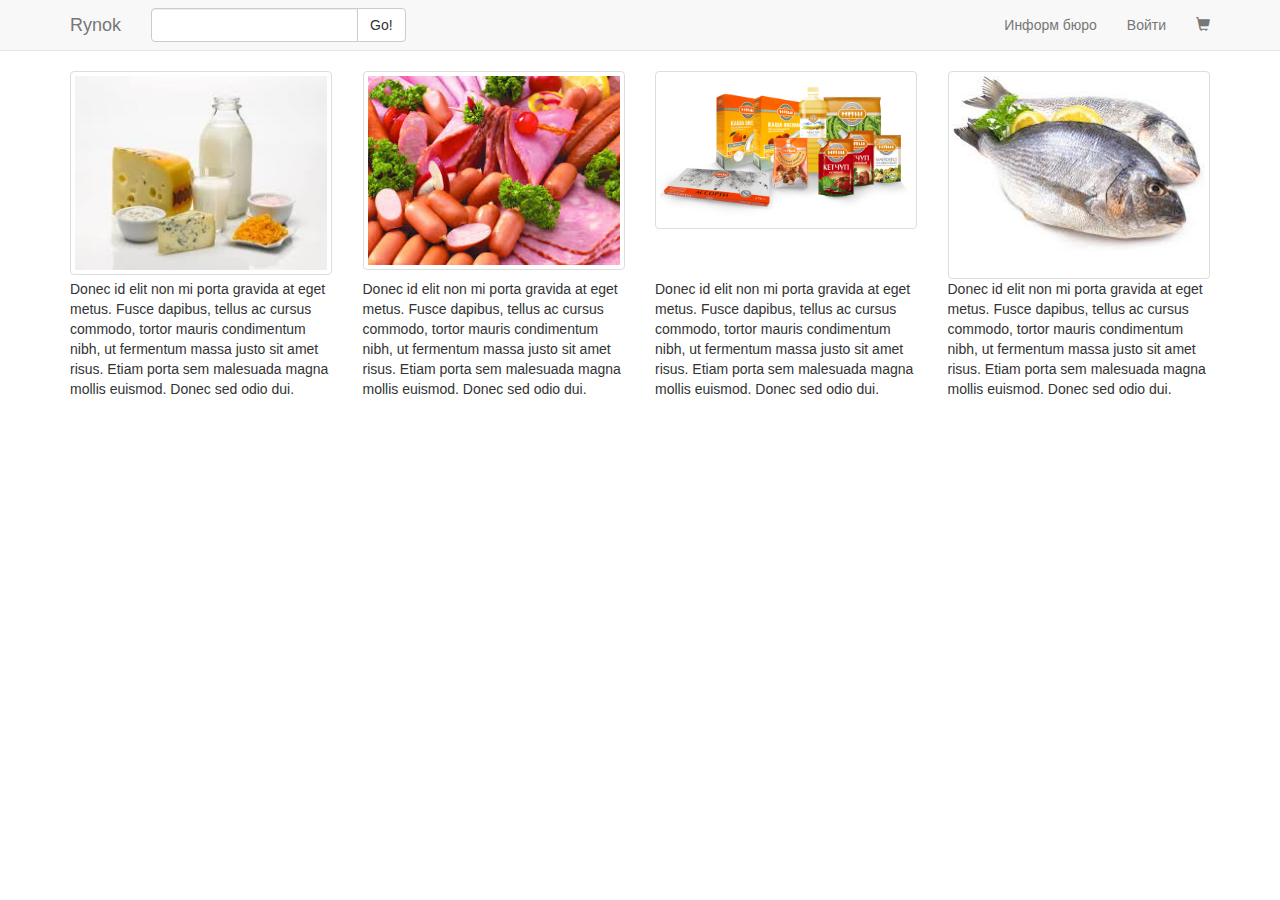
==== bootstrap/index.html @ 443b8b7c "img" ====
<!DOCTYPE html>
<html lang="en">
  <head>
    <meta charset="utf-8">
    <meta http-equiv="X-UA-Compatible" content="IE=edge">
    <meta name="viewport" content="width=device-width, initial-scale=1">
    <title>Bazar</title>

    <!-- Bootstrap -->
    <link href="css/bootstrap.min.css" rel="stylesheet">

    <!-- HTML5 shim and Respond.js for IE8 support of HTML5 elements and media queries -->
    <!-- WARNING: Respond.js doesn't work if you view the page via file:// -->
    <!--[if lt IE 9]>
      <script src="https://oss.maxcdn.com/html5shiv/3.7.2/html5shiv.min.js"></script>
      <script src="https://oss.maxcdn.com/respond/1.4.2/respond.min.js"></script>
    <![endif]-->
  </head>
  <body>

    <nav class="navbar navbar-default navbar-static-top" role="navigation">
      <div class="container">
        <!-- Brand and toggle get grouped for better mobile display -->
        <div class="navbar-header">
          <button type="button" class="navbar-toggle" data-toggle="collapse" data-target="#bs-example-navbar-collapse-1">
                <span class="sr-only">Toggle navigation</span>
                <span class="icon-bar"></span>
                <span class="icon-bar"></span>
                <span class="icon-bar"></span>
              </button>
          <a class="navbar-brand" href="#">Rynok</a>
        </div>

        <!-- Collect the nav links, forms, and other content for toggling -->
        <div class="collapse navbar-collapse" id="bs-example-navbar-collapse-1">
          <form class="navbar-form navbar-left" role="search">
            <div class="input-group">
              <input type="text" class="form-control">
              <span class="input-group-btn">
                <button class="btn btn-default" type="button">Go!</button>
              </span>
            </div>
          </form>
          <ul class="nav navbar-nav navbar-right">
            <li><a href="#">Информ бюро</a></li>
            <li><a href="#">Войти</a></li>
            <li><a href="#"><span class="glyphicon glyphicon-shopping-cart"></span></a></li>
            
            
          </ul>
        </div><!-- /.navbar-collapse -->
      </div><!-- /.container-fluid -->
    </nav>

    <div class="container">

      <div class="row">
        <div class="col-lg-3">
          <img src="./img/download.jpg" class="img-responsive img-thumbnail" alt="Responsive image">
        </div>  
        <div class="col-lg-3">
           <img src="./img/download (1).jpg" class="img-responsive img-thumbnail" alt="Responsive image">
        </div>  
        <div class="col-lg-3">
            <img src="./img/nash_produkt.jpg" class="img-responsive img-thumbnail" alt="Responsive image">
        </div>  
        <div class="col-lg-3">
           <img src="./img/download (2).jpg" class="img-responsive img-thumbnail" alt="Responsive image">
        </div> 
        
          <div class="col-lg-3">
            <p>Donec id elit non mi porta gravida at eget metus. Fusce dapibus, tellus ac cursus commodo, tortor mauris condimentum nibh, ut fermentum massa justo sit amet risus. Etiam porta sem malesuada magna mollis euismod. Donec sed odio dui.</p>
        </div>  
        <div class="col-lg-3">
            <p>Donec id elit non mi porta gravida at eget metus. Fusce dapibus, tellus ac cursus commodo, tortor mauris condimentum nibh, ut fermentum massa justo sit amet risus. Etiam porta sem malesuada magna mollis euismod. Donec sed odio dui.</p>
        </div>  
        <div class="col-lg-3">
            <p>Donec id elit non mi porta gravida at eget metus. Fusce dapibus, tellus ac cursus commodo, tortor mauris condimentum nibh, ut fermentum massa justo sit amet risus. Etiam porta sem malesuada magna mollis euismod. Donec sed odio dui.</p>
        </div>  
        <div class="col-lg-3">
            <p>Donec id elit non mi porta gravida at eget metus. Fusce dapibus, tellus ac cursus commodo, tortor mauris condimentum nibh, ut fermentum massa justo sit amet risus. Etiam porta sem malesuada magna mollis euismod. Donec sed odio dui.</p>
        </div> 
      </div>
       
    </div>
    <!-- jQuery (necessary for Bootstrap's JavaScript plugins) -->
    <script src="https://ajax.googleapis.com/ajax/libs/jquery/1.11.2/jquery.min.js"></script>
    <!-- Include all compiled plugins (below), or include individual files as needed -->
    <script src="js/bootstrap.min.js"></script>
  </body>
</html>
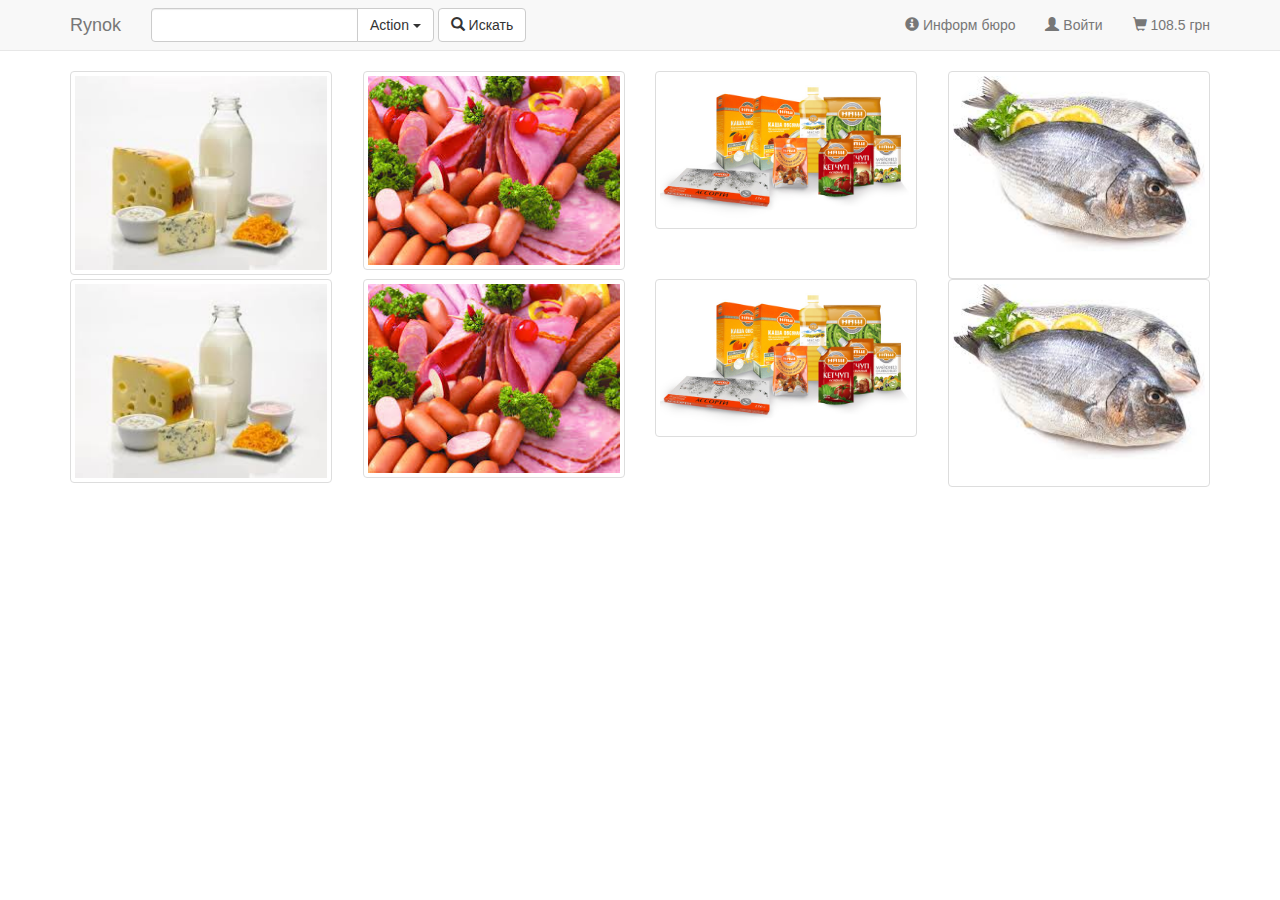
==== commit aa5a4c17: "body" ====
--- a/bootstrap/index.html
+++ b/bootstrap/index.html
@@ -33,18 +33,27 @@
 
         <!-- Collect the nav links, forms, and other content for toggling -->
         <div class="collapse navbar-collapse" id="bs-example-navbar-collapse-1">
+          
           <form class="navbar-form navbar-left" role="search">
             <div class="input-group">
-              <input type="text" class="form-control">
-              <span class="input-group-btn">
-                <button class="btn btn-default" type="button">Go!</button>
-              </span>
+                <input type="text" class="form-control">
+                <div class="input-group-btn">
+                    <button type="button" class="btn btn-default dropdown-toggle" data-toggle="dropdown">Action <span class="caret"></span></button>
+                    <ul class="dropdown-menu pull-right">
+                        <li><a href="#">Action</a></li>
+                        <li><a href="#">Another action</a></li>
+                        <li class="divider"></li>
+                        <li><a href="#">Separated link</a></li>
+                    </ul>
+                </div>
             </div>
+            <button class="btn btn-default" type="button"><span class="glyphicon glyphicon-search"></span> Искать</button>
           </form>
+
           <ul class="nav navbar-nav navbar-right">
-            <li><a href="#">Информ бюро</a></li>
-            <li><a href="#">Войти</a></li>
-            <li><a href="#"><span class="glyphicon glyphicon-shopping-cart"></span></a></li>
+            <li><a href="#"><span class="glyphicon glyphicon-info-sign"></span> Информ бюро</a></li>
+            <li><a href="#"><span class="glyphicon glyphicon-user"></span> Войти</a></li>
+            <li><a href="#"><span class="glyphicon glyphicon-shopping-cart"></span> 108.5 грн</a></li>
             
             
           </ul>
@@ -69,16 +78,16 @@
         </div> 
         
           <div class="col-lg-3">
-            <p>Donec id elit non mi porta gravida at eget metus. Fusce dapibus, tellus ac cursus commodo, tortor mauris condimentum nibh, ut fermentum massa justo sit amet risus. Etiam porta sem malesuada magna mollis euismod. Donec sed odio dui.</p>
+          <img src="./img/download.jpg" class="img-responsive img-thumbnail" alt="Responsive image">
         </div>  
         <div class="col-lg-3">
-            <p>Donec id elit non mi porta gravida at eget metus. Fusce dapibus, tellus ac cursus commodo, tortor mauris condimentum nibh, ut fermentum massa justo sit amet risus. Etiam porta sem malesuada magna mollis euismod. Donec sed odio dui.</p>
+           <img src="./img/download (1).jpg" class="img-responsive img-thumbnail" alt="Responsive image">
         </div>  
         <div class="col-lg-3">
-            <p>Donec id elit non mi porta gravida at eget metus. Fusce dapibus, tellus ac cursus commodo, tortor mauris condimentum nibh, ut fermentum massa justo sit amet risus. Etiam porta sem malesuada magna mollis euismod. Donec sed odio dui.</p>
+            <img src="./img/nash_produkt.jpg" class="img-responsive img-thumbnail" alt="Responsive image">
         </div>  
         <div class="col-lg-3">
-            <p>Donec id elit non mi porta gravida at eget metus. Fusce dapibus, tellus ac cursus commodo, tortor mauris condimentum nibh, ut fermentum massa justo sit amet risus. Etiam porta sem malesuada magna mollis euismod. Donec sed odio dui.</p>
+           <img src="./img/download (2).jpg" class="img-responsive img-thumbnail" alt="Responsive image">
         </div> 
       </div>
        
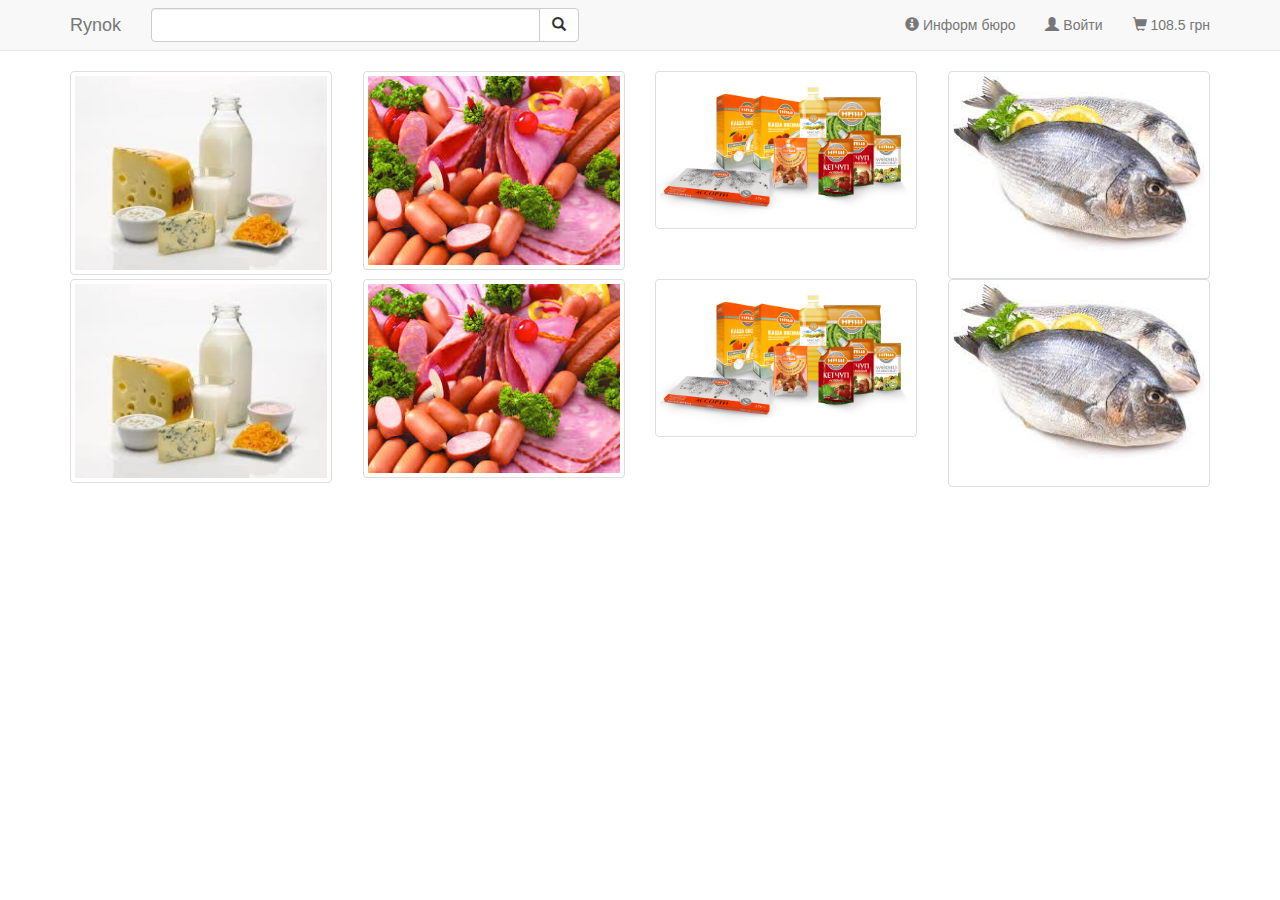
==== commit 54df4dcf: "search" ====
--- a/bootstrap/index.html
+++ b/bootstrap/index.html
@@ -1,6 +1,7 @@
 <!DOCTYPE html>
 <html lang="en">
-  <head>
+
+<head>
     <meta charset="utf-8">
     <meta http-equiv="X-UA-Compatible" content="IE=edge">
     <meta name="viewport" content="width=device-width, initial-scale=1">
@@ -15,86 +16,98 @@
       <script src="https://oss.maxcdn.com/html5shiv/3.7.2/html5shiv.min.js"></script>
       <script src="https://oss.maxcdn.com/respond/1.4.2/respond.min.js"></script>
     <![endif]-->
-  </head>
-  <body>
+    <style type="text/css">
+    @media (min-width: 1170px) {
+      .navbar-search {
+        width: 65%!important;
+      }
+      
+    }
+
+    </style>
+</head>
+
+<body>
 
     <nav class="navbar navbar-default navbar-static-top" role="navigation">
-      <div class="container">
-        <!-- Brand and toggle get grouped for better mobile display -->
-        <div class="navbar-header">
-          <button type="button" class="navbar-toggle" data-toggle="collapse" data-target="#bs-example-navbar-collapse-1">
-                <span class="sr-only">Toggle navigation</span>
-                <span class="icon-bar"></span>
-                <span class="icon-bar"></span>
-                <span class="icon-bar"></span>
-              </button>
-          <a class="navbar-brand" href="#">Rynok</a>
+        <div class="container">
+            <!-- Brand and toggle get grouped for better mobile display -->
+            <div class="navbar-header">
+                <button type="button" class="navbar-toggle" data-toggle="collapse" data-target="#bs-example-navbar-collapse-1">
+                    <span class="sr-only">Toggle navigation</span>
+                    <span class="icon-bar"></span>
+                    <span class="icon-bar"></span>
+                    <span class="icon-bar"></span>
+                </button>
+                <a class="navbar-brand" href="#">Rynok</a>
+            </div>
+
+            <!-- Collect the nav links, forms, and other content for toggling -->
+            <div class="collapse navbar-collapse" id="bs-example-navbar-collapse-1">
+
+                <form class="navbar-form navbar-left navbar-search" role="search" >
+                    <div class="input-group navbar-search">
+                        <input type="text" class="form-control">
+                        <span class="input-group-btn">
+                            <button class="btn btn-default" type="button">
+                                <span class="glyphicon glyphicon-search"></span>
+                            </button>
+                        </span>
+                    </div>
+                </form>
+
+                <ul class="nav navbar-nav navbar-right">
+                    <li><a href="#"><span class="glyphicon glyphicon-info-sign"></span> Информ бюро</a>
+                    </li>
+                    <li><a href="#"><span class="glyphicon glyphicon-user"></span> Войти</a>
+                    </li>
+                    <li><a href="#"><span class="glyphicon glyphicon-shopping-cart"></span> 108.5 грн</a>
+                    </li>
+
+
+                </ul>
+            </div>
+            <!-- /.navbar-collapse -->
         </div>
-
-        <!-- Collect the nav links, forms, and other content for toggling -->
-        <div class="collapse navbar-collapse" id="bs-example-navbar-collapse-1">
-          
-          <form class="navbar-form navbar-left" role="search">
-            <div class="input-group">
-                <input type="text" class="form-control">
-                <div class="input-group-btn">
-                    <button type="button" class="btn btn-default dropdown-toggle" data-toggle="dropdown">Action <span class="caret"></span></button>
-                    <ul class="dropdown-menu pull-right">
-                        <li><a href="#">Action</a></li>
-                        <li><a href="#">Another action</a></li>
-                        <li class="divider"></li>
-                        <li><a href="#">Separated link</a></li>
-                    </ul>
-                </div>
-            </div>
-            <button class="btn btn-default" type="button"><span class="glyphicon glyphicon-search"></span> Искать</button>
-          </form>
-
-          <ul class="nav navbar-nav navbar-right">
-            <li><a href="#"><span class="glyphicon glyphicon-info-sign"></span> Информ бюро</a></li>
-            <li><a href="#"><span class="glyphicon glyphicon-user"></span> Войти</a></li>
-            <li><a href="#"><span class="glyphicon glyphicon-shopping-cart"></span> 108.5 грн</a></li>
-            
-            
-          </ul>
-        </div><!-- /.navbar-collapse -->
-      </div><!-- /.container-fluid -->
+        <!-- /.container-fluid -->
     </nav>
 
     <div class="container">
 
-      <div class="row">
-        <div class="col-lg-3">
-          <img src="./img/download.jpg" class="img-responsive img-thumbnail" alt="Responsive image">
-        </div>  
-        <div class="col-lg-3">
-           <img src="./img/download (1).jpg" class="img-responsive img-thumbnail" alt="Responsive image">
-        </div>  
-        <div class="col-lg-3">
-            <img src="./img/nash_produkt.jpg" class="img-responsive img-thumbnail" alt="Responsive image">
-        </div>  
-        <div class="col-lg-3">
-           <img src="./img/download (2).jpg" class="img-responsive img-thumbnail" alt="Responsive image">
-        </div> 
-        
-          <div class="col-lg-3">
-          <img src="./img/download.jpg" class="img-responsive img-thumbnail" alt="Responsive image">
-        </div>  
-        <div class="col-lg-3">
-           <img src="./img/download (1).jpg" class="img-responsive img-thumbnail" alt="Responsive image">
-        </div>  
-        <div class="col-lg-3">
-            <img src="./img/nash_produkt.jpg" class="img-responsive img-thumbnail" alt="Responsive image">
-        </div>  
-        <div class="col-lg-3">
-           <img src="./img/download (2).jpg" class="img-responsive img-thumbnail" alt="Responsive image">
-        </div> 
-      </div>
-       
+        <div class="row">
+
+            <div class="col-lg-3">
+                <img src="./img/download.jpg" class="img-responsive img-thumbnail" alt="Responsive image">
+            </div>
+            <div class="col-lg-3">
+                <img src="./img/download (1).jpg" class="img-responsive img-thumbnail" alt="Responsive image">
+            </div>
+            <div class="col-lg-3">
+                <img src="./img/nash_produkt.jpg" class="img-responsive img-thumbnail" alt="Responsive image">
+            </div>
+            <div class="col-lg-3">
+                <img src="./img/download (2).jpg" class="img-responsive img-thumbnail" alt="Responsive image">
+            </div>
+
+            <div class="col-lg-3">
+                <img src="./img/download.jpg" class="img-responsive img-thumbnail" alt="Responsive image">
+            </div>
+            <div class="col-lg-3">
+                <img src="./img/download (1).jpg" class="img-responsive img-thumbnail" alt="Responsive image">
+            </div>
+            <div class="col-lg-3">
+                <img src="./img/nash_produkt.jpg" class="img-responsive img-thumbnail" alt="Responsive image">
+            </div>
+            <div class="col-lg-3">
+                <img src="./img/download (2).jpg" class="img-responsive img-thumbnail" alt="Responsive image">
+            </div>
+        </div>
+
     </div>
     <!-- jQuery (necessary for Bootstrap's JavaScript plugins) -->
     <script src="https://ajax.googleapis.com/ajax/libs/jquery/1.11.2/jquery.min.js"></script>
     <!-- Include all compiled plugins (below), or include individual files as needed -->
     <script src="js/bootstrap.min.js"></script>
-  </body>
-</html>
+</body>
+
+</html>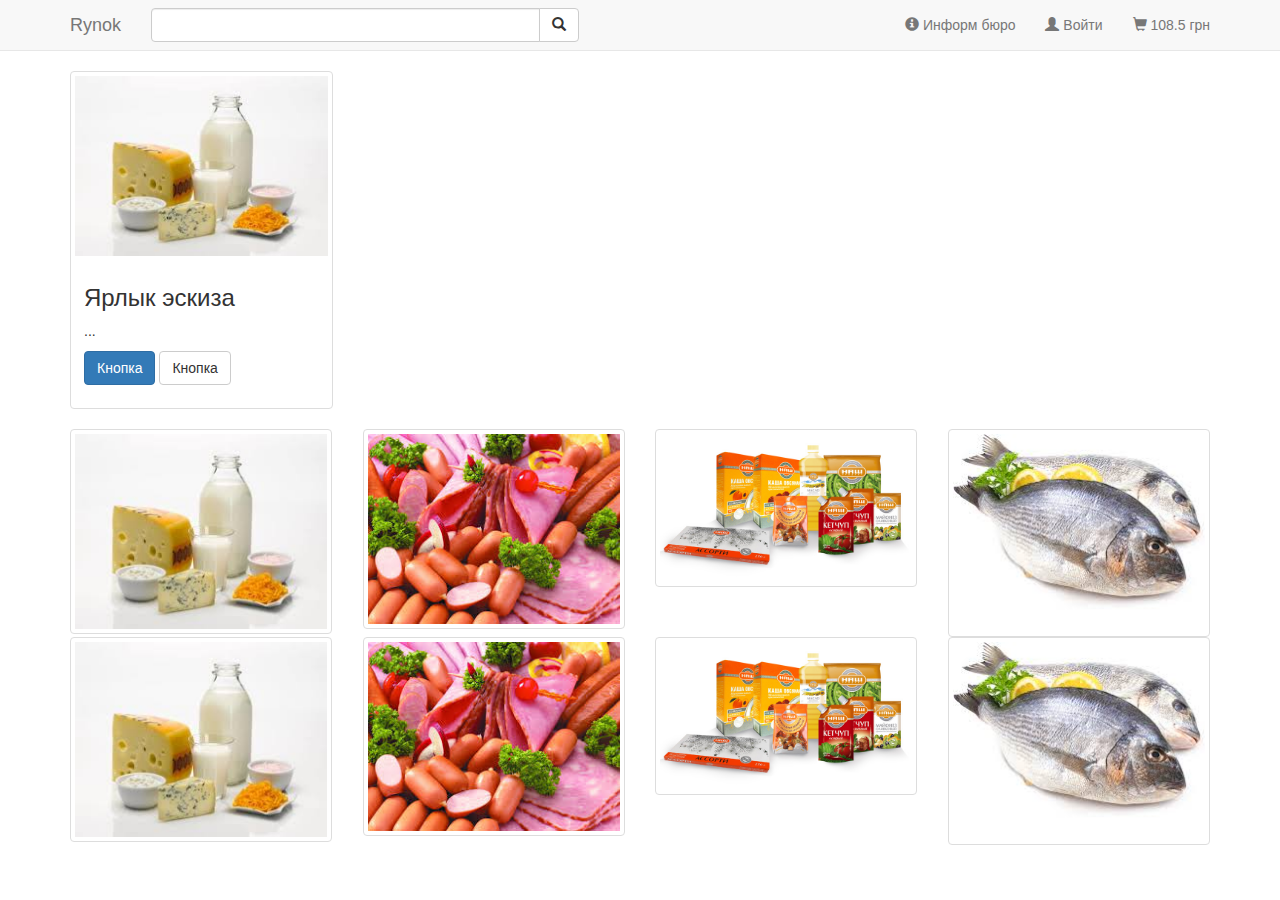
==== commit 16736f3b: "body" ====
--- a/bootstrap/index.html
+++ b/bootstrap/index.html
@@ -73,7 +73,18 @@
     </nav>
 
     <div class="container">
-
+        <div class="row">
+          <div class="col-sm-6 col-md-3">
+            <div class="thumbnail">
+              <img src="./img/download.jpg" alt="..." style="height: 180px; width: 100%; display: block;">
+              <div class="caption">
+                <h3>Ярлык эскиза</h3>
+                <p>...</p>
+                <p><a href="#" class="btn btn-primary" role="button">Кнопка</a> <a href="#" class="btn btn-default" role="button">Кнопка</a></p>
+              </div>
+            </div>
+          </div>
+        </div>
         <div class="row">
 
             <div class="col-lg-3">
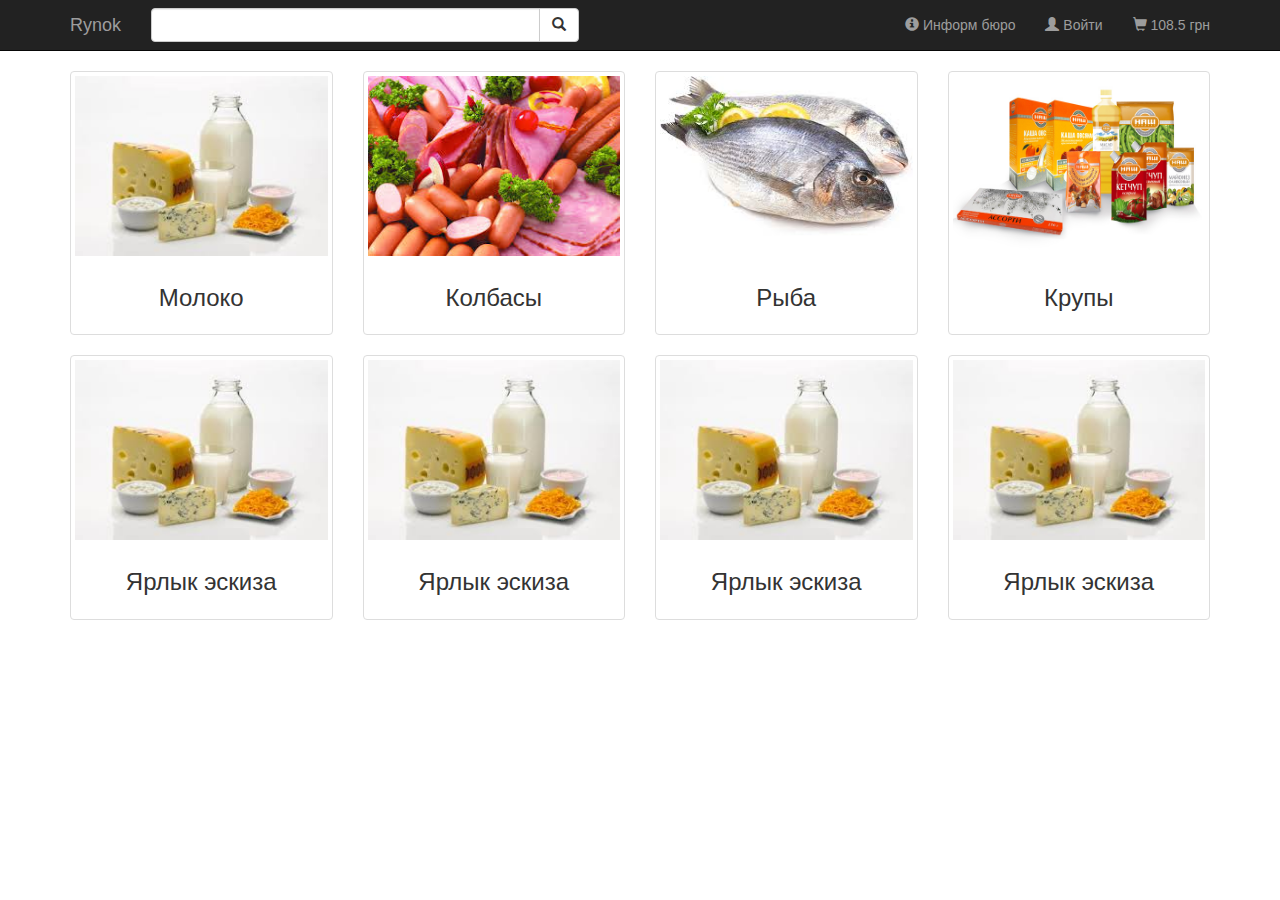
==== commit 0cd89287: "body_with_tooltip" ====
--- a/bootstrap/index.html
+++ b/bootstrap/index.html
@@ -16,10 +16,17 @@
       <script src="https://oss.maxcdn.com/html5shiv/3.7.2/html5shiv.min.js"></script>
       <script src="https://oss.maxcdn.com/respond/1.4.2/respond.min.js"></script>
     <![endif]-->
+   
     <style type="text/css">
     @media (min-width: 1170px) {
       .navbar-search {
         width: 65%!important;
+      }
+      
+    }
+    @media (min-width: 970px) and (max-width: 1170px;){
+      .navbar-search {
+        width: 56%!important;
       }
       
     }
@@ -29,7 +36,7 @@
 
 <body>
 
-    <nav class="navbar navbar-default navbar-static-top" role="navigation">
+    <nav class="navbar navbar-inverse navbar-default navbar-static-top" role="navigation">
         <div class="container">
             <!-- Brand and toggle get grouped for better mobile display -->
             <div class="navbar-header">
@@ -76,49 +83,85 @@
         <div class="row">
           <div class="col-sm-6 col-md-3">
             <div class="thumbnail">
-              <img src="./img/download.jpg" alt="..." style="height: 180px; width: 100%; display: block;">
-              <div class="caption">
-                <h3>Ярлык эскиза</h3>
-                <p>...</p>
-                <p><a href="#" class="btn btn-primary" role="button">Кнопка</a> <a href="#" class="btn btn-default" role="button">Кнопка</a></p>
+              <img src="./img/download.jpg" alt="..." style="height: 180px; width: 100%; display: block;" data-toggle="tooltip" data-placement="bottom" title="Tooltip on left Tooltip on left Tooltip on left Tooltip on left Tooltip on left Tooltip on left Tooltip on left Tooltip on left Tooltip on left Tooltip on left Tooltip on left Tooltip on left " data-toggle="tooltip" data-placement="bottom" title="Tooltip on left Tooltip on left Tooltip on left Tooltip on left Tooltip on left Tooltip on left Tooltip on left Tooltip on left Tooltip on left Tooltip on left Tooltip on left Tooltip on left ">
+              <div class="caption text-center">
+                <h3>Молоко</h3>
               </div>
             </div>
           </div>
+           <div class="col-sm-6 col-md-3">
+            <div class="thumbnail">
+              <img src="./img/download (1).jpg" alt="..." style="height: 180px; width: 100%; display: block;" data-toggle="tooltip" data-placement="bottom" title="Tooltip on left Tooltip on left Tooltip on left Tooltip on left Tooltip on left Tooltip on left Tooltip on left Tooltip on left Tooltip on left Tooltip on left Tooltip on left Tooltip on left ">
+              <div class="caption text-center">
+                <h3>Колбасы</h3>
+              </div>
+            </div>
+          </div>
+           <div class="col-sm-6 col-md-3">
+            <div class="thumbnail">
+              <img src="./img/download (2).jpg" alt="..." style="height: 180px; width: 100%; display: block;" data-toggle="tooltip" data-placement="bottom" title="Tooltip on left Tooltip on left Tooltip on left Tooltip on left Tooltip on left Tooltip on left Tooltip on left Tooltip on left Tooltip on left Tooltip on left Tooltip on left Tooltip on left ">
+              <div class="caption text-center">
+                <h3>Рыба</h3>
+              </div>
+            </div>
+          </div>
+           <div class="col-sm-6 col-md-3">
+            <div class="thumbnail">
+              <img src="./img/nash_produkt.jpg" alt="..." style="height: 180px; width: 100%; display: block;" data-toggle="tooltip" data-placement="bottom" title="Tooltip on left Tooltip on left Tooltip on left Tooltip on left Tooltip on left Tooltip on left Tooltip on left Tooltip on left Tooltip on left Tooltip on left Tooltip on left Tooltip on left ">
+              <div class="caption text-center">
+                <h3>Крупы</h3>
+              </div>
+            </div>
+          </div>
+           <div class="col-sm-6 col-md-3">
+            <div class="thumbnail">
+              <img src="./img/download.jpg" alt="..." style="height: 180px; width: 100%; display: block;" data-toggle="tooltip" data-placement="bottom" title="Tooltip on left Tooltip on left Tooltip on left Tooltip on left Tooltip on left Tooltip on left Tooltip on left Tooltip on left Tooltip on left Tooltip on left Tooltip on left Tooltip on left ">
+              <div class="caption text-center">
+                <h3>Ярлык эскиза</h3>
+              </div>
+            </div>
+          </div>
+           <div class="col-sm-6 col-md-3">
+            <div class="thumbnail">
+              <img src="./img/download.jpg" alt="..." style="height: 180px; width: 100%; display: block;" data-toggle="tooltip" data-placement="bottom" title="Tooltip on left Tooltip on left Tooltip on left Tooltip on left Tooltip on left Tooltip on left Tooltip on left Tooltip on left Tooltip on left Tooltip on left Tooltip on left Tooltip on left ">
+              <div class="caption text-center">
+                <h3>Ярлык эскиза</h3>
+              </div>
+            </div>
+          </div>
+           <div class="col-sm-6 col-md-3">
+            <div class="thumbnail">
+              <img src="./img/download.jpg" alt="..." style="height: 180px; width: 100%; display: block;" data-toggle="tooltip" data-placement="bottom" title="Tooltip on left Tooltip on left Tooltip on left Tooltip on left Tooltip on left Tooltip on left Tooltip on left Tooltip on left Tooltip on left Tooltip on left Tooltip on left Tooltip on left ">
+              <div class="caption text-center">
+                <h3>Ярлык эскиза</h3>
+              </div>
+            </div>
+          </div>
+           <div class="col-sm-6 col-md-3">
+            <div class="thumbnail">
+              <img src="./img/download.jpg" alt="..." style="height: 180px; width: 100%; display: block;" data-toggle="tooltip" data-placement="bottom" title="Tooltip on left Tooltip on left Tooltip on left Tooltip on left Tooltip on left Tooltip on left Tooltip on left Tooltip on left Tooltip on left Tooltip on left Tooltip on left Tooltip on left ">
+              <div class="caption text-center">
+                <h3>Ярлык эскиза</h3>
+              </div>
+            </div>
+          </div>
+
         </div>
-        <div class="row">
 
-            <div class="col-lg-3">
-                <img src="./img/download.jpg" class="img-responsive img-thumbnail" alt="Responsive image">
-            </div>
-            <div class="col-lg-3">
-                <img src="./img/download (1).jpg" class="img-responsive img-thumbnail" alt="Responsive image">
-            </div>
-            <div class="col-lg-3">
-                <img src="./img/nash_produkt.jpg" class="img-responsive img-thumbnail" alt="Responsive image">
-            </div>
-            <div class="col-lg-3">
-                <img src="./img/download (2).jpg" class="img-responsive img-thumbnail" alt="Responsive image">
-            </div>
-
-            <div class="col-lg-3">
-                <img src="./img/download.jpg" class="img-responsive img-thumbnail" alt="Responsive image">
-            </div>
-            <div class="col-lg-3">
-                <img src="./img/download (1).jpg" class="img-responsive img-thumbnail" alt="Responsive image">
-            </div>
-            <div class="col-lg-3">
-                <img src="./img/nash_produkt.jpg" class="img-responsive img-thumbnail" alt="Responsive image">
-            </div>
-            <div class="col-lg-3">
-                <img src="./img/download (2).jpg" class="img-responsive img-thumbnail" alt="Responsive image">
-            </div>
-        </div>
+       
 
     </div>
     <!-- jQuery (necessary for Bootstrap's JavaScript plugins) -->
     <script src="https://ajax.googleapis.com/ajax/libs/jquery/1.11.2/jquery.min.js"></script>
     <!-- Include all compiled plugins (below), or include individual files as needed -->
     <script src="js/bootstrap.min.js"></script>
+     <script type="text/javascript">
+      $(document).ready(function(){
+          $('[data-toggle="tooltip"]').tooltip({
+                 'delay': { show: 100, hide: 300 }
+            });   
+      });
+    </script>
 </body>
 
 </html>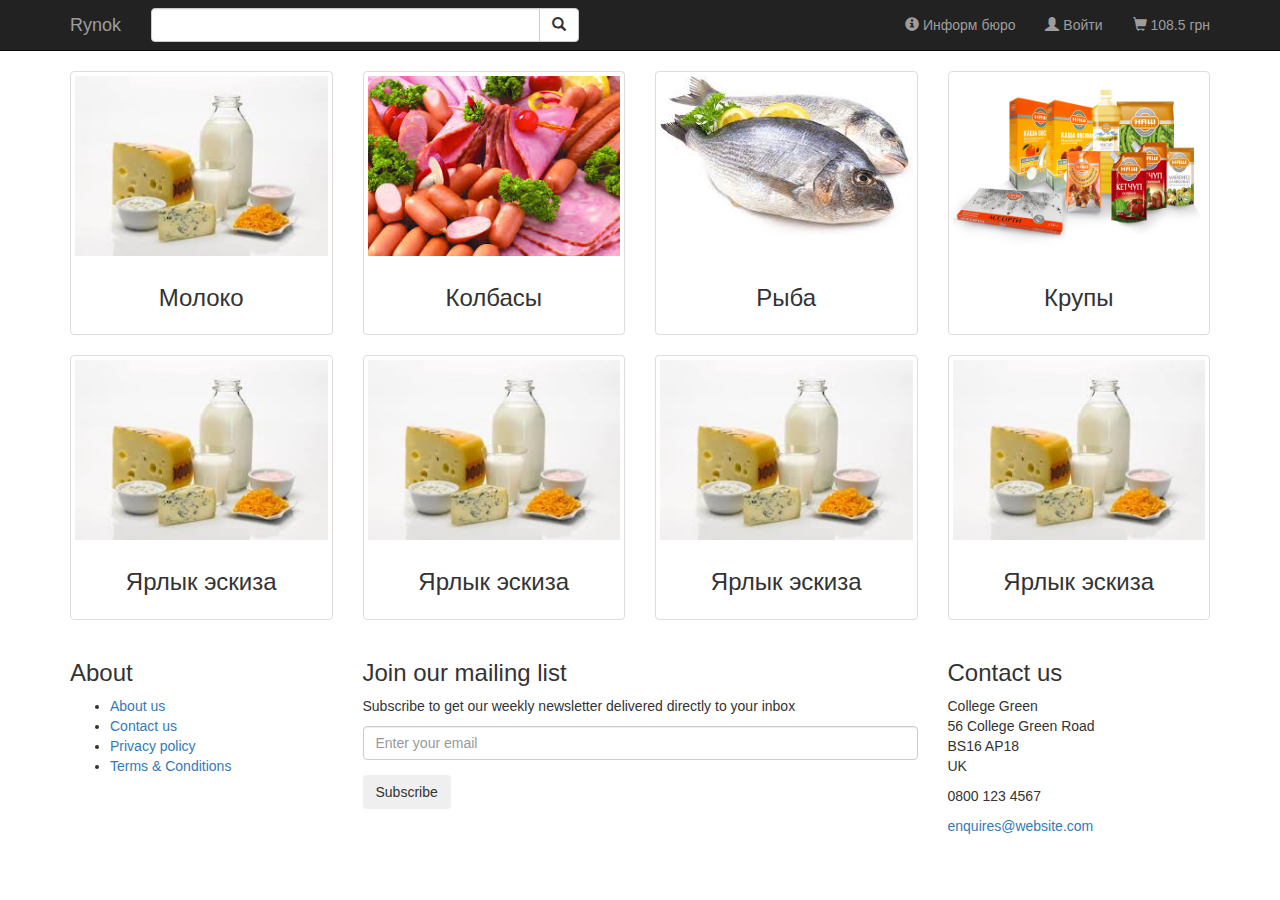
==== commit 4c3bdd90: "footer_sql" ====
--- a/bootstrap/index.html
+++ b/bootstrap/index.html
@@ -151,6 +151,57 @@
        
 
     </div>
+
+    <footer class="footer">
+        <div class="footer-content">
+            <div class="container">
+                <div class="row">
+                <div class="footer-col col-md-3 col-sm-4 about">
+                    <div class="footer-col-inner">
+                        <h3>About</h3>
+                        <ul>
+                            <li><a href="about.html"><i class="fa fa-caret-right"></i>About us</a></li>
+                            <li><a href="contact.html"><i class="fa fa-caret-right"></i>Contact us</a></li>
+                            <li><a href="privacy.html"><i class="fa fa-caret-right"></i>Privacy policy</a></li>
+                            <li><a href="terms-and-conditions.html"><i class="fa fa-caret-right"></i>Terms &amp; Conditions</a></li>
+                        </ul>
+                    </div><!--//footer-col-inner-->
+                </div><!--//foooter-col-->
+                <div class="footer-col col-md-6 col-sm-8 newsletter">
+                    <div class="footer-col-inner">
+                        <h3>Join our mailing list</h3>
+                        <p>Subscribe to get our weekly newsletter delivered directly to your inbox</p>
+                        <form class="subscribe-form">
+                            <div class="form-group">
+                                <input type="email" class="form-control" placeholder="Enter your email">
+                            </div>
+                            <input class="btn btn-theme btn-subscribe" type="submit" value="Subscribe">
+                        </form>
+                        
+                    </div><!--//footer-col-inner-->
+                </div><!--//foooter-col--> 
+                <div class="footer-col col-md-3 col-sm-12 contact">
+                    <div class="footer-col-inner">
+                        <h3>Contact us</h3>
+                        <div class="row">
+                            <p class="adr clearfix col-md-12 col-sm-4">
+                                <i class="fa fa-map-marker pull-left"></i>        
+                                <span class="adr-group pull-left">       
+                                    <span class="street-address">College Green</span><br>
+                                    <span class="region">56 College Green Road</span><br>
+                                    <span class="postal-code">BS16 AP18</span><br>
+                                    <span class="country-name">UK</span>
+                                </span>
+                            </p>
+                            <p class="tel col-md-12 col-sm-4"><i class="fa fa-phone"></i>0800 123 4567</p>
+                            <p class="email col-md-12 col-sm-4"><i class="fa fa-envelope"></i><a href="#">enquires@website.com</a></p>  
+                        </div> 
+                    </div><!--//footer-col-inner-->            
+                </div><!--//foooter-col-->   
+                </div>   
+            </div>        
+        </div><!--//footer-content-->        
+    </footer>
     <!-- jQuery (necessary for Bootstrap's JavaScript plugins) -->
     <script src="https://ajax.googleapis.com/ajax/libs/jquery/1.11.2/jquery.min.js"></script>
     <!-- Include all compiled plugins (below), or include individual files as needed -->
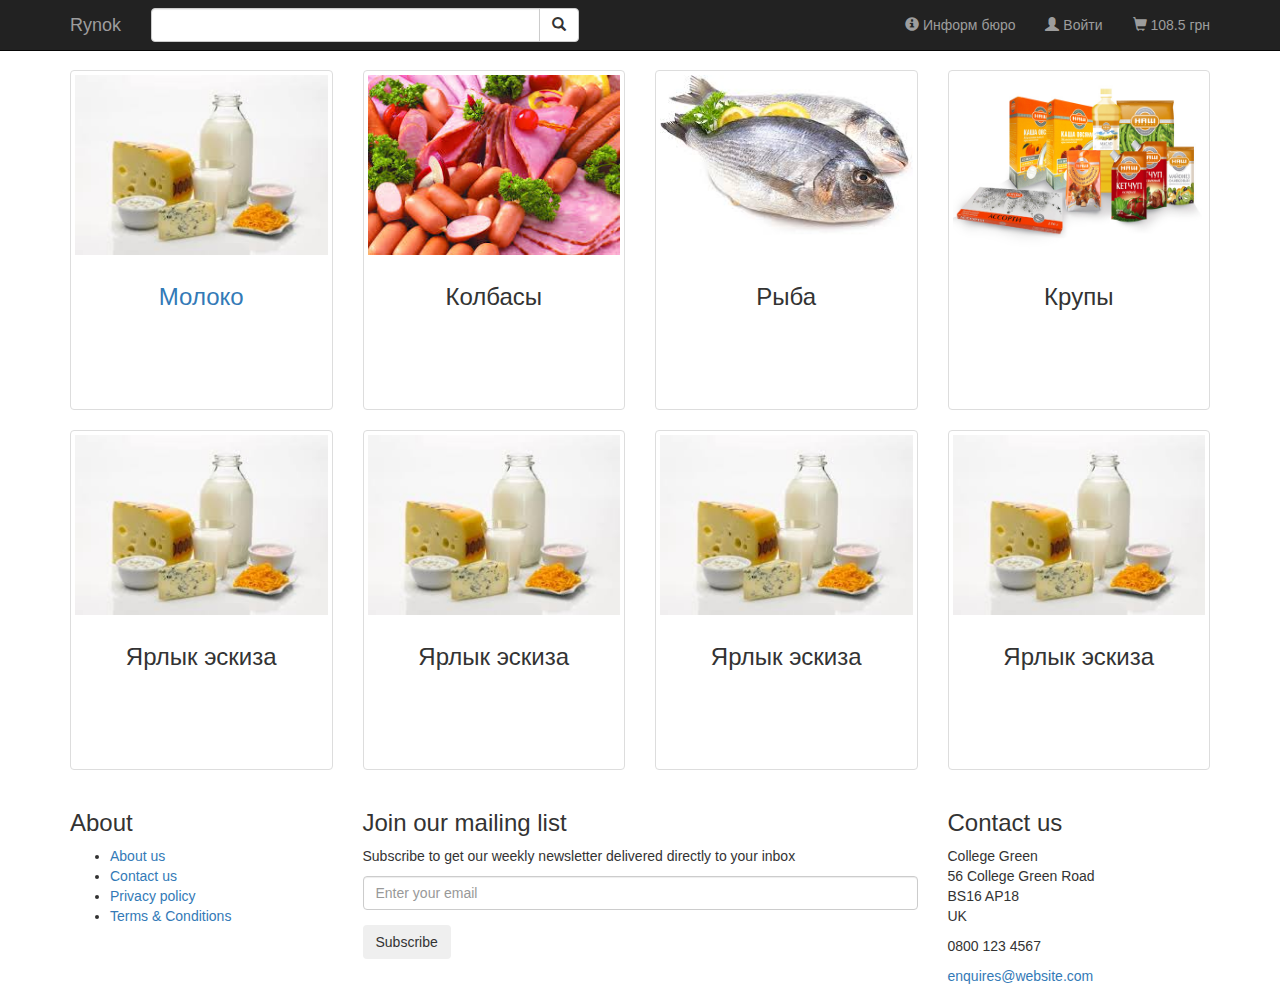
==== commit 79f2a6cf: "product" ====
--- a/bootstrap/index.html
+++ b/bootstrap/index.html
@@ -9,34 +9,18 @@
 
     <!-- Bootstrap -->
     <link href="css/bootstrap.min.css" rel="stylesheet">
-
+    <link href="css/my.css" rel="stylesheet">
     <!-- HTML5 shim and Respond.js for IE8 support of HTML5 elements and media queries -->
     <!-- WARNING: Respond.js doesn't work if you view the page via file:// -->
     <!--[if lt IE 9]>
       <script src="https://oss.maxcdn.com/html5shiv/3.7.2/html5shiv.min.js"></script>
       <script src="https://oss.maxcdn.com/respond/1.4.2/respond.min.js"></script>
     <![endif]-->
-   
-    <style type="text/css">
-    @media (min-width: 1170px) {
-      .navbar-search {
-        width: 65%!important;
-      }
-      
-    }
-    @media (min-width: 970px) and (max-width: 1170px;){
-      .navbar-search {
-        width: 56%!important;
-      }
-      
-    }
-
-    </style>
 </head>
 
 <body>
 
-    <nav class="navbar navbar-inverse navbar-default navbar-static-top" role="navigation">
+    <nav class="navbar navbar-inverse navbar-default navbar-fixed-top" role="navigation">
         <div class="container">
             <!-- Brand and toggle get grouped for better mobile display -->
             <div class="navbar-header">
@@ -46,7 +30,7 @@
                     <span class="icon-bar"></span>
                     <span class="icon-bar"></span>
                 </button>
-                <a class="navbar-brand" href="#">Rynok</a>
+                <a class="navbar-brand" href="index.html">Rynok</a>
             </div>
 
             <!-- Collect the nav links, forms, and other content for toggling -->
@@ -64,7 +48,7 @@
                 </form>
 
                 <ul class="nav navbar-nav navbar-right">
-                    <li><a href="#"><span class="glyphicon glyphicon-info-sign"></span> Информ бюро</a>
+                    <li><a href="group.html"><span class="glyphicon glyphicon-info-sign"></span> Информ бюро</a>
                     </li>
                     <li><a href="#"><span class="glyphicon glyphicon-user"></span> Войти</a>
                     </li>
@@ -81,15 +65,15 @@
 
     <div class="container">
         <div class="row">
-          <div class="col-sm-6 col-md-3">
+          <div class="col-xs-12 col-sm-6 col-md-4 col-lg-3">
             <div class="thumbnail">
               <img src="./img/download.jpg" alt="..." style="height: 180px; width: 100%; display: block;" data-toggle="tooltip" data-placement="bottom" title="Tooltip on left Tooltip on left Tooltip on left Tooltip on left Tooltip on left Tooltip on left Tooltip on left Tooltip on left Tooltip on left Tooltip on left Tooltip on left Tooltip on left " data-toggle="tooltip" data-placement="bottom" title="Tooltip on left Tooltip on left Tooltip on left Tooltip on left Tooltip on left Tooltip on left Tooltip on left Tooltip on left Tooltip on left Tooltip on left Tooltip on left Tooltip on left ">
               <div class="caption text-center">
-                <h3>Молоко</h3>
-              </div>
-            </div>
-          </div>
-           <div class="col-sm-6 col-md-3">
+                <h3><a href="group.html">Молоко</a></h3>
+              </div>
+            </div>
+          </div>
+           <div class="col-xs-12 col-sm-6 col-md-4 col-lg-3">
             <div class="thumbnail">
               <img src="./img/download (1).jpg" alt="..." style="height: 180px; width: 100%; display: block;" data-toggle="tooltip" data-placement="bottom" title="Tooltip on left Tooltip on left Tooltip on left Tooltip on left Tooltip on left Tooltip on left Tooltip on left Tooltip on left Tooltip on left Tooltip on left Tooltip on left Tooltip on left ">
               <div class="caption text-center">
@@ -97,7 +81,7 @@
               </div>
             </div>
           </div>
-           <div class="col-sm-6 col-md-3">
+           <div class="col-xs-12 col-sm-6 col-md-4 col-lg-3">
             <div class="thumbnail">
               <img src="./img/download (2).jpg" alt="..." style="height: 180px; width: 100%; display: block;" data-toggle="tooltip" data-placement="bottom" title="Tooltip on left Tooltip on left Tooltip on left Tooltip on left Tooltip on left Tooltip on left Tooltip on left Tooltip on left Tooltip on left Tooltip on left Tooltip on left Tooltip on left ">
               <div class="caption text-center">
@@ -105,7 +89,7 @@
               </div>
             </div>
           </div>
-           <div class="col-sm-6 col-md-3">
+           <div class="col-xs-12 col-sm-6 col-md-4 col-lg-3">
             <div class="thumbnail">
               <img src="./img/nash_produkt.jpg" alt="..." style="height: 180px; width: 100%; display: block;" data-toggle="tooltip" data-placement="bottom" title="Tooltip on left Tooltip on left Tooltip on left Tooltip on left Tooltip on left Tooltip on left Tooltip on left Tooltip on left Tooltip on left Tooltip on left Tooltip on left Tooltip on left ">
               <div class="caption text-center">
@@ -113,31 +97,31 @@
               </div>
             </div>
           </div>
-           <div class="col-sm-6 col-md-3">
-            <div class="thumbnail">
-              <img src="./img/download.jpg" alt="..." style="height: 180px; width: 100%; display: block;" data-toggle="tooltip" data-placement="bottom" title="Tooltip on left Tooltip on left Tooltip on left Tooltip on left Tooltip on left Tooltip on left Tooltip on left Tooltip on left Tooltip on left Tooltip on left Tooltip on left Tooltip on left ">
-              <div class="caption text-center">
-                <h3>Ярлык эскиза</h3>
-              </div>
-            </div>
-          </div>
-           <div class="col-sm-6 col-md-3">
-            <div class="thumbnail">
-              <img src="./img/download.jpg" alt="..." style="height: 180px; width: 100%; display: block;" data-toggle="tooltip" data-placement="bottom" title="Tooltip on left Tooltip on left Tooltip on left Tooltip on left Tooltip on left Tooltip on left Tooltip on left Tooltip on left Tooltip on left Tooltip on left Tooltip on left Tooltip on left ">
-              <div class="caption text-center">
-                <h3>Ярлык эскиза</h3>
-              </div>
-            </div>
-          </div>
-           <div class="col-sm-6 col-md-3">
-            <div class="thumbnail">
-              <img src="./img/download.jpg" alt="..." style="height: 180px; width: 100%; display: block;" data-toggle="tooltip" data-placement="bottom" title="Tooltip on left Tooltip on left Tooltip on left Tooltip on left Tooltip on left Tooltip on left Tooltip on left Tooltip on left Tooltip on left Tooltip on left Tooltip on left Tooltip on left ">
-              <div class="caption text-center">
-                <h3>Ярлык эскиза</h3>
-              </div>
-            </div>
-          </div>
-           <div class="col-sm-6 col-md-3">
+           <div class="col-xs-12 col-sm-6 col-md-4 col-lg-3">
+            <div class="thumbnail">
+              <img src="./img/download.jpg" alt="..." style="height: 180px; width: 100%; display: block;" data-toggle="tooltip" data-placement="bottom" title="Tooltip on left Tooltip on left Tooltip on left Tooltip on left Tooltip on left Tooltip on left Tooltip on left Tooltip on left Tooltip on left Tooltip on left Tooltip on left Tooltip on left ">
+              <div class="caption text-center">
+                <h3>Ярлык эскиза</h3>
+              </div>
+            </div>
+          </div>
+           <div class="col-xs-12 col-sm-6 col-md-4 col-lg-3">
+            <div class="thumbnail">
+              <img src="./img/download.jpg" alt="..." style="height: 180px; width: 100%; display: block;" data-toggle="tooltip" data-placement="bottom" title="Tooltip on left Tooltip on left Tooltip on left Tooltip on left Tooltip on left Tooltip on left Tooltip on left Tooltip on left Tooltip on left Tooltip on left Tooltip on left Tooltip on left ">
+              <div class="caption text-center">
+                <h3>Ярлык эскиза</h3>
+              </div>
+            </div>
+          </div>
+           <div class="col-xs-12 col-sm-6 col-md-4 col-lg-3">
+            <div class="thumbnail">
+              <img src="./img/download.jpg" alt="..." style="height: 180px; width: 100%; display: block;" data-toggle="tooltip" data-placement="bottom" title="Tooltip on left Tooltip on left Tooltip on left Tooltip on left Tooltip on left Tooltip on left Tooltip on left Tooltip on left Tooltip on left Tooltip on left Tooltip on left Tooltip on left ">
+              <div class="caption text-center">
+                <h3>Ярлык эскиза</h3>
+              </div>
+            </div>
+          </div>
+           <div class="col-xs-12 col-sm-6 col-md-4 col-lg-3">
             <div class="thumbnail">
               <img src="./img/download.jpg" alt="..." style="height: 180px; width: 100%; display: block;" data-toggle="tooltip" data-placement="bottom" title="Tooltip on left Tooltip on left Tooltip on left Tooltip on left Tooltip on left Tooltip on left Tooltip on left Tooltip on left Tooltip on left Tooltip on left Tooltip on left Tooltip on left ">
               <div class="caption text-center">
@@ -167,7 +151,7 @@
                         </ul>
                     </div><!--//footer-col-inner-->
                 </div><!--//foooter-col-->
-                <div class="footer-col col-md-6 col-sm-8 newsletter">
+                <div class="footer-col col-md-6 col-sm-8 newsletter hidden-xs hidden-sm">
                     <div class="footer-col-inner">
                         <h3>Join our mailing list</h3>
                         <p>Subscribe to get our weekly newsletter delivered directly to your inbox</p>
--- a/bootstrap/css/my.css
+++ b/bootstrap/css/my.css
@@ -0,0 +1,17 @@
+ body {
+         padding-top: 70px;
+         }
+         .caption {
+         	height: 150px;
+         	overflow: hidden;
+         }
+         @media (min-width: 1170px) {
+         .navbar-search {
+         width: 65%!important;
+         }
+         }
+         @media (min-width: 970px) and (max-width: 1170px;){
+         .navbar-search {
+         width: 56%!important;
+         }
+}